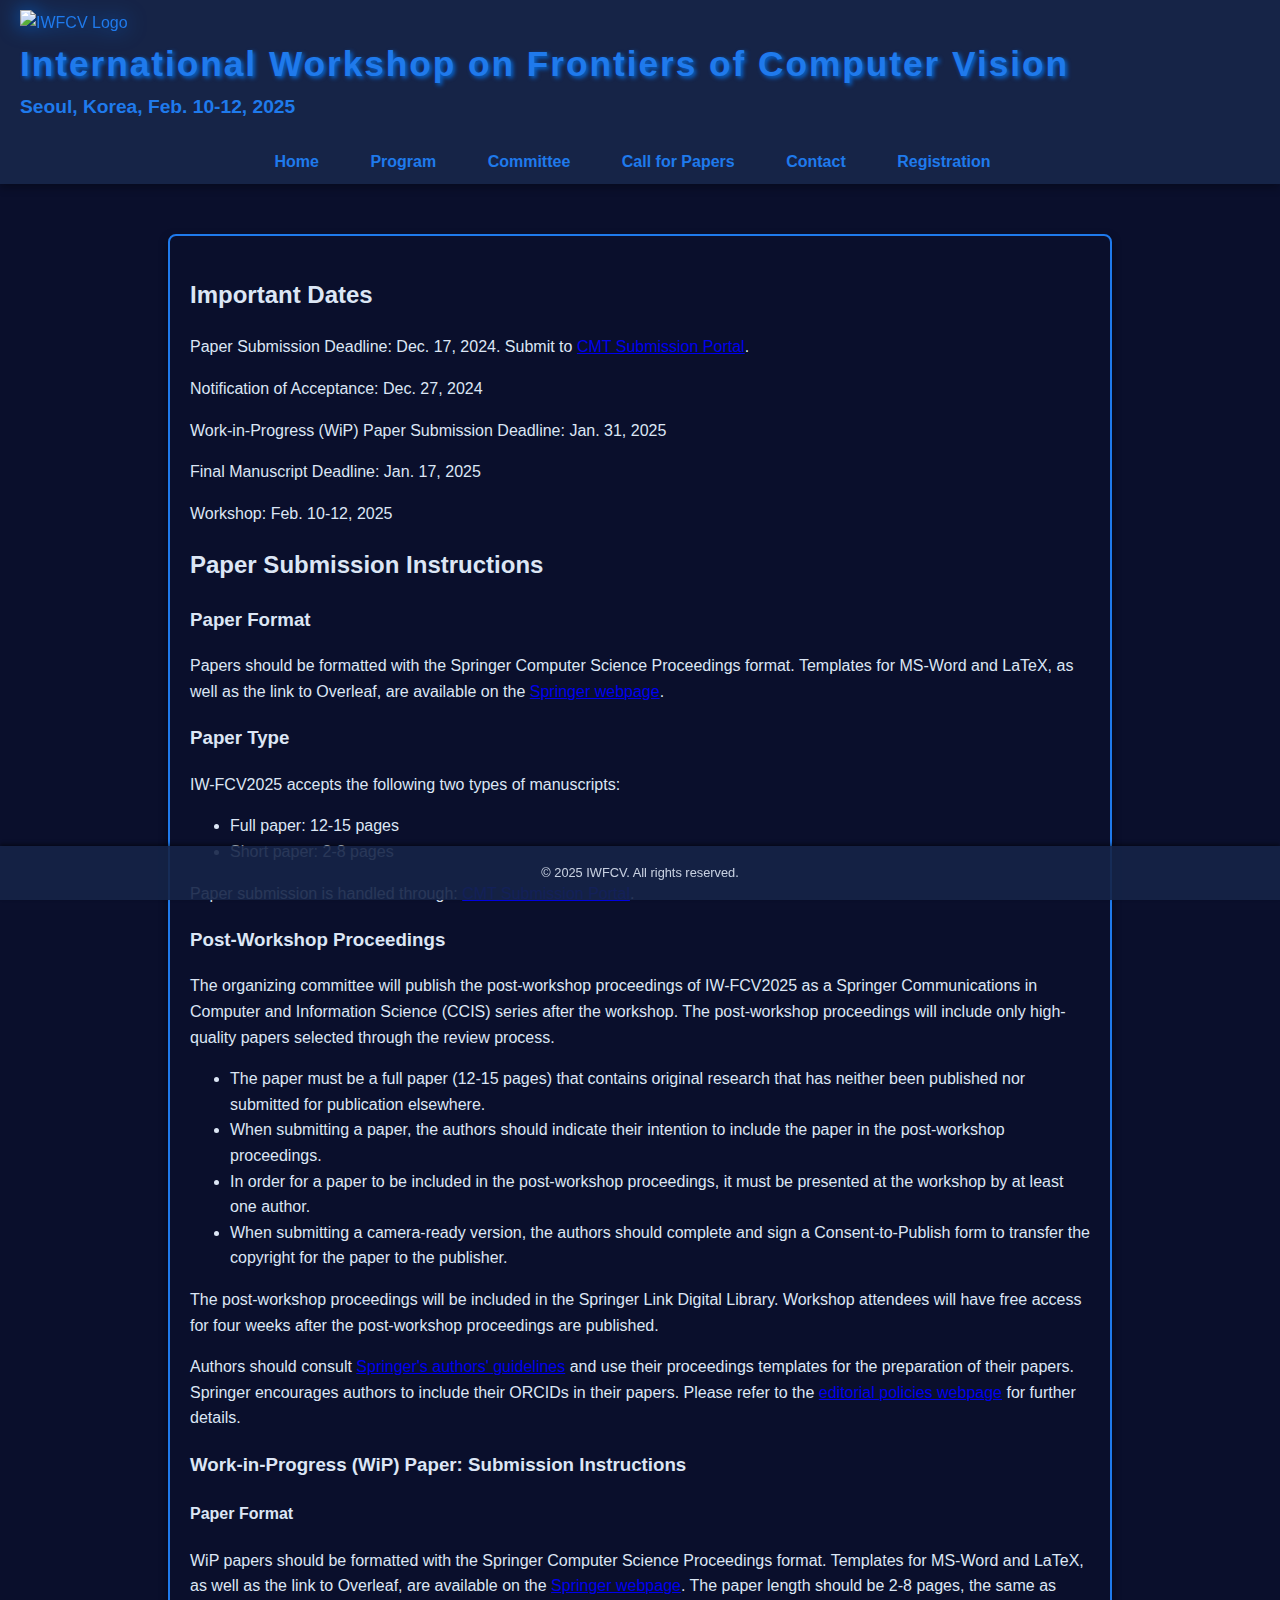
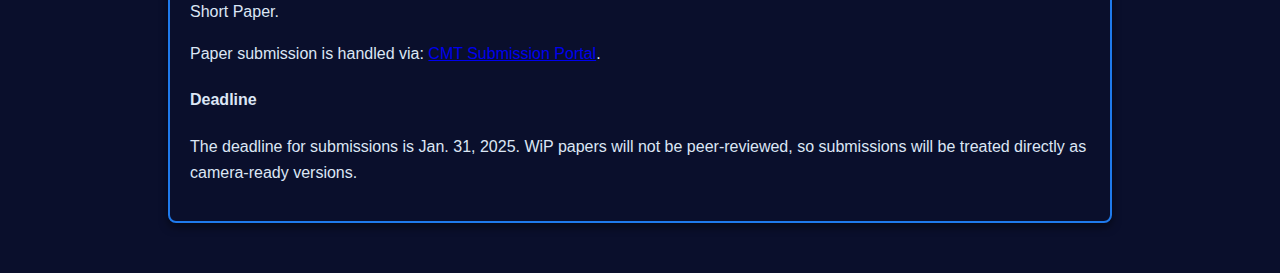
==== callforpapers.html @ b221d33c "Update callforpapers.html" ====
<!DOCTYPE html>
<html lang="en">
<head>
    <meta charset="UTF-8">
    <meta name="viewport" content="width=device-width, initial-scale=1.0">
    <title>Call for Papers - International Workshop on Frontiers of Computer Vision</title>
    <link rel="stylesheet" href="style.css">
</head>
<body>
    <header>
        <div class="header-content">
            <img src="logo.png" class="logo" alt="IWFCV Logo">
            <h1>International Workshop on Frontiers of Computer Vision</h1>
            <h2 class="date">Seoul, Korea, Feb. 10-12, 2025</h2>
        </div>
        <nav>
            <ul>
                <li><a href="index.html">Home</a></li>
                <li><a href="program.html">Program</a></li>
                <li><a href="committee.html">Committee</a></li>
                <li><a href="callforpapers.html">Call for Papers</a></li>
                <li><a href="contact.html">Contact</a></li>
                <li><a href="registration.html">Registration</a></li>
            </ul>
        </nav>
    </header>
    <main>
        <section>
            <h2>Important Dates</h2>
            <p>Paper Submission Deadline: Dec. 17, 2024. Submit to <a href="https://cmt3.research.microsoft.com/IWFCV2025" target="_blank">CMT Submission Portal</a>.</p>
            <p>Notification of Acceptance: Dec. 27, 2024</p>
            <p>Work-in-Progress (WiP) Paper Submission Deadline: Jan. 31, 2025</p>
            <p>Final Manuscript Deadline: Jan. 17, 2025</p>
            <p>Workshop: Feb. 10-12, 2025</p>

            <h2>Paper Submission Instructions</h2>
            <h3>Paper Format</h3>
            <p>Papers should be formatted with the Springer Computer Science Proceedings format. Templates for MS-Word and LaTeX, as well as the link to Overleaf, are available on the <a href="https://www.springer.com/gp/computer-science/lncs/conference-proceedings-guidelines" target="_blank">Springer webpage</a>.</p>

            <h3>Paper Type</h3>
            <p>IW-FCV2025 accepts the following two types of manuscripts:</p>
            <ul>
                <li>Full paper: 12-15 pages</li>
                <li>Short paper: 2-8 pages</li>
            </ul>
            <p>Paper submission is handled through: <a href="https://cmt3.research.microsoft.com/IWFCV2025" target="_blank">CMT Submission Portal</a>.</p>

            <h3>Post-Workshop Proceedings</h3>
            <p>The organizing committee will publish the post-workshop proceedings of IW-FCV2025 as a Springer Communications in Computer and Information Science (CCIS) series after the workshop. The post-workshop proceedings will include only high-quality papers selected through the review process.</p>
            <ul>
                <li>The paper must be a full paper (12-15 pages) that contains original research that has neither been published nor submitted for publication elsewhere.</li>
                <li>When submitting a paper, the authors should indicate their intention to include the paper in the post-workshop proceedings.</li>
                <li>In order for a paper to be included in the post-workshop proceedings, it must be presented at the workshop by at least one author.</li>
                <li>When submitting a camera-ready version, the authors should complete and sign a Consent-to-Publish form to transfer the copyright for the paper to the publisher.</li>
            </ul>
            <p>The post-workshop proceedings will be included in the Springer Link Digital Library. Workshop attendees will have free access for four weeks after the post-workshop proceedings are published.</p>
            <p>Authors should consult <a href="https://www.springer.com/gp/computer-science/lncs/conference-proceedings-guidelines" target="_blank">Springer's authors' guidelines</a> and use their proceedings templates for the preparation of their papers. Springer encourages authors to include their ORCIDs in their papers. Please refer to the <a href="https://www.springer.com/gp/authors-editors/journal-author/journal-author-helpdesk/before-you-start/before-you-start/1330" target="_blank">editorial policies webpage</a> for further details.</p>

            <h3>Work-in-Progress (WiP) Paper: Submission Instructions</h3>
            <h4>Paper Format</h4>
            <p>WiP papers should be formatted with the Springer Computer Science Proceedings format. Templates for MS-Word and LaTeX, as well as the link to Overleaf, are available on the <a href="https://www.springer.com/gp/computer-science/lncs/conference-proceedings-guidelines" target="_blank">Springer webpage</a>. The paper length should be 2-8 pages, the same as Short Paper.</p>
            <p>Paper submission is handled via: <a href="https://cmt3.research.microsoft.com/IWFCV2025" target="_blank">CMT Submission Portal</a>.</p>

            <h4>Deadline</h4>
            <p>The deadline for submissions is Jan. 31, 2025. WiP papers will not be peer-reviewed, so submissions will be treated directly as camera-ready versions.</p>
        </section>
    </main>
    <footer>
        <p>&copy; 2025 IWFCV. All rights reserved.</p>
    </footer>
</body>
</html>
---- style.css ----
body {
    font-family: 'Roboto', sans-serif;
    margin: 0;
    padding: 0;
    line-height: 1.6;
    background-color: #0a0f2c; 
    color: #dce6f5; 
}


header {
    position: relative;
    background-color: #162447; 
    color: #1f7aec; 
    padding: 10px 20px; 
    text-align: left;
    z-index: 1000;
    box-shadow: 0 4px 8px rgba(0, 0, 0, 0.3);
    overflow: hidden; 
    animation: fadeIn 2s ease-in-out; 
}


.header-content {
    display: flex;
    flex-direction: column;
    align-items: flex-start;
    margin-bottom: 0;
    padding: 0;
}


.logo {
    width: 300px; 
    height: auto;
    margin-right: 0; 
    margin-top: 0; 
    padding: 0;
    filter: drop-shadow(0 0 10px rgba(0, 123, 255, 0.8)); 
}


header h1 {
    margin: 0;
    font-size: 2.2em;
    letter-spacing: 2px;
    text-shadow: 2px 2px 4px rgba(0, 123, 255, 0.8); 
    animation: textGlitch 3s infinite; 
}

header h2.date {
    font-size: 1.2em; 
    margin-top: 0;
}

nav ul {
    list-style-type: none;
    padding: 0;
    margin: 10px 0 0 0;
    text-align: center;
}

nav ul li {
    display: inline;
    margin-right: 15px;
}

nav ul li a {
    color: #1f7aec; 
    text-decoration: none;
    font-weight: bold;
    padding: 8px 16px;
    border-radius: 4px;
    transition: color 0.3s, background-color 0.3s;
}

nav ul li a:hover {
    background-color: #1f7aec;
    color: #0a0f2c; 
    animation: linkHover 0.3s ease-in-out; 
}


main {
    background-size: cover; 
    background-position: center; 
    padding: 20px;
    max-width: 900px;
    margin: 50px auto;
    border-radius: 8px;
    box-shadow: 0 4px 8px rgba(0, 0, 0, 0.5);
    border: 2px solid #1f7aec;
}



.intro-card {
    padding: 20px;
    background-color: #162447;
    border-radius: 8px;
    box-shadow: 0 4px 8px rgba(0, 123, 255, 0.2);
    transition: transform 0.3s, box-shadow 0.3s;
}

.intro-card:hover {
    transform: translateY(-10px);
    box-shadow: 0 8px 16px rgba(0, 123, 255, 0.4);
}


footer {
    text-align: center;
    padding: 4px 0; 
    background-color: #162447;
    color: #dce6f5;
    position: fixed;
    bottom: 0;
    width: 100%;
    box-shadow: 0 -2px 4px rgba(0, 0, 0, 0.5);
    font-size: 0.8em; 
    opacity: 0.9; 
    z-index: 8; 
}

#scrollToTop {
    display: none; 
    position: fixed;
    bottom: 40px;
    right: 40px;
    background-color: #1f7aec;
    color: white;
    border: none;
    border-radius: 50%;
    width: 50px;
    height: 50px;
    cursor: pointer;
    font-size: 18px;
    box-shadow: 0 4px 8px rgba(0, 0, 0, 0.2);
    transition: background-color 0.3s;
}

#scrollToTop:hover {
    background-color: #0a0f2c;
}


@keyframes blueGlow {
    from {
        box-shadow: 0 0 15px #1f7aec, 0 0 20px #1f7aec, 0 0 25px #1f7aec, 0 0 30px #1f7aec;
    }
    to {
        box-shadow: 0 0 20px #1f7aec, 0 0 25px #1f7aec, 0 0 30px #1f7aec, 0 0 35px #1f7aec;
    }
}


@keyframes gradientAnimation {
    0% { background-position: 0% 50%; }
    50% { background-position: 100% 50%; }
    100% { background-position: 0% 50%; }
}


@keyframes fadeIn {
    from {
        opacity: 0;
    }
    to {
        opacity: 1;
    }
}


@keyframes linkHover {
    from {
        transform: scale(1);
    }
    to {
        transform: scale(1.1);
    }
}


@media (max-width: 600px) {
    .header-content {
        flex-direction: column;
    }

    header h1 {
        font-size: 2em;
    }

    nav ul li {
        display: block;
        margin-bottom: 10px;
    }

    main {
        padding: 10px;
    }
}
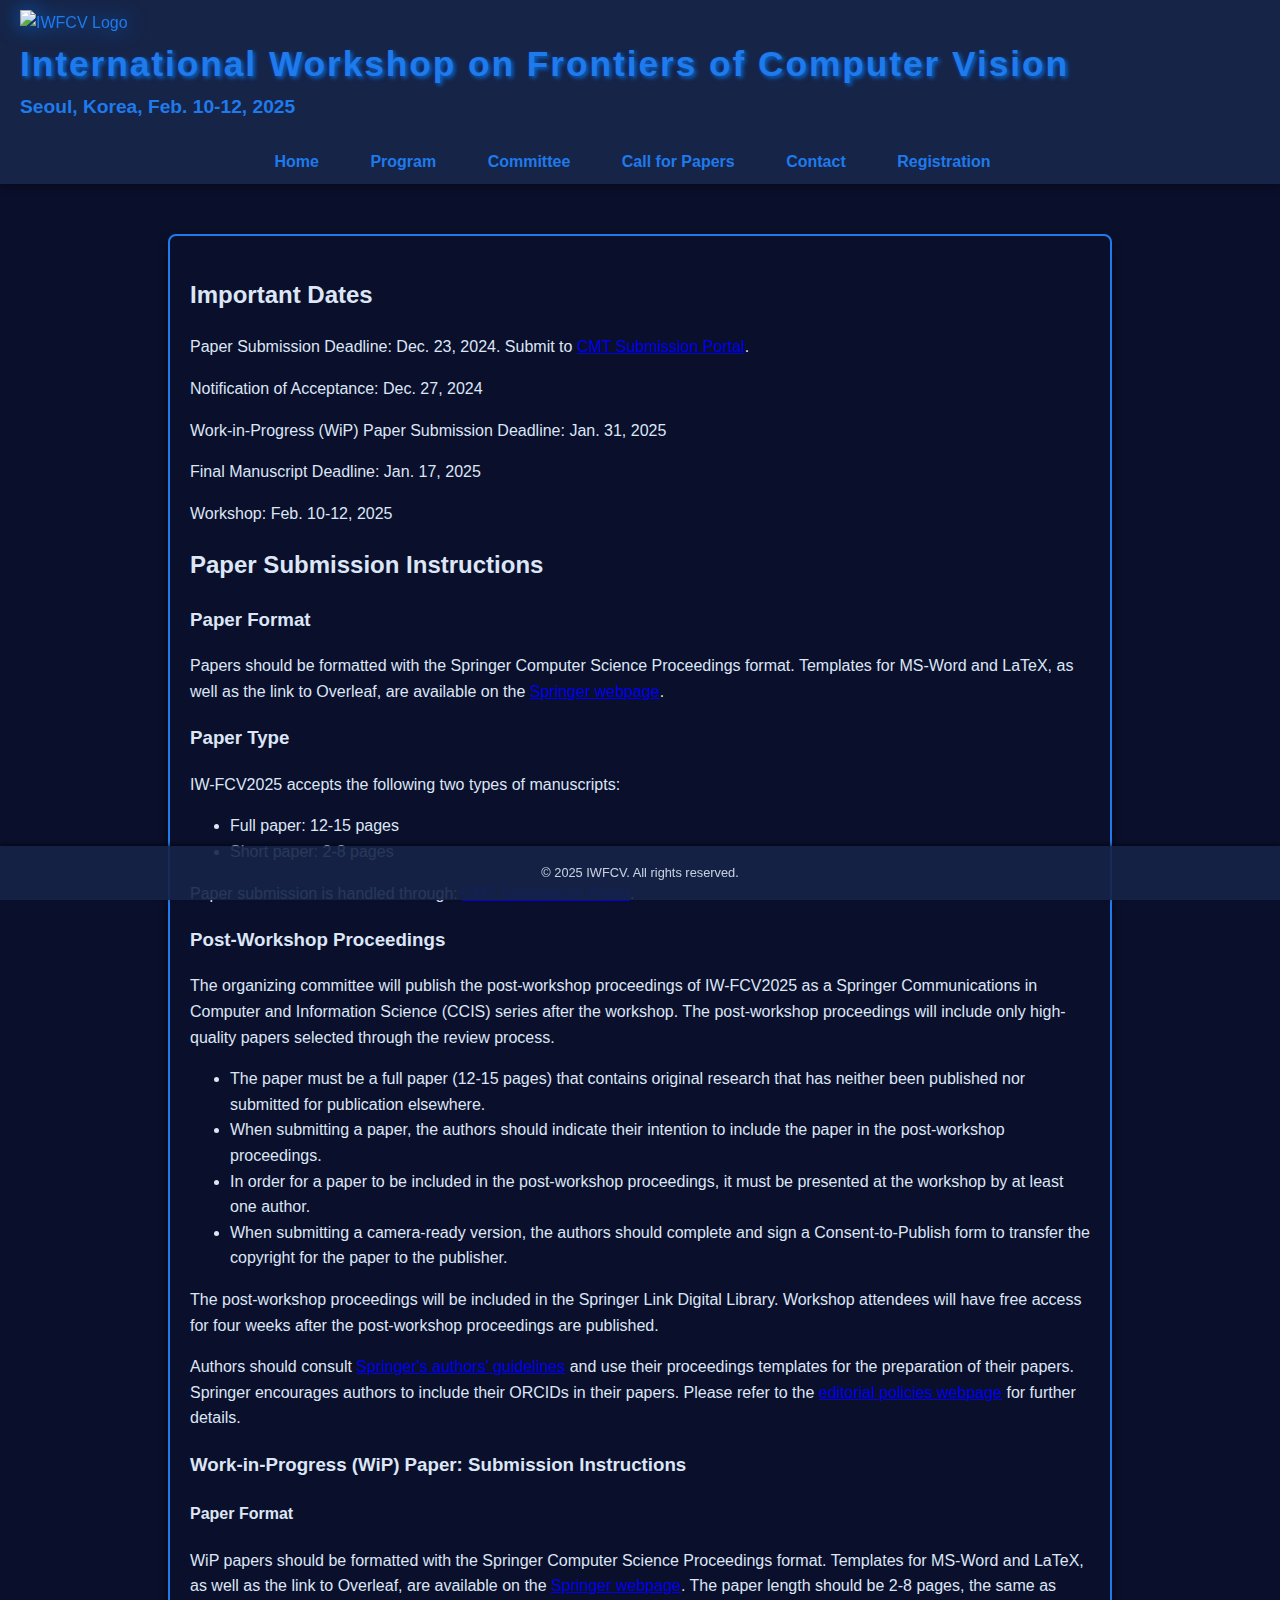
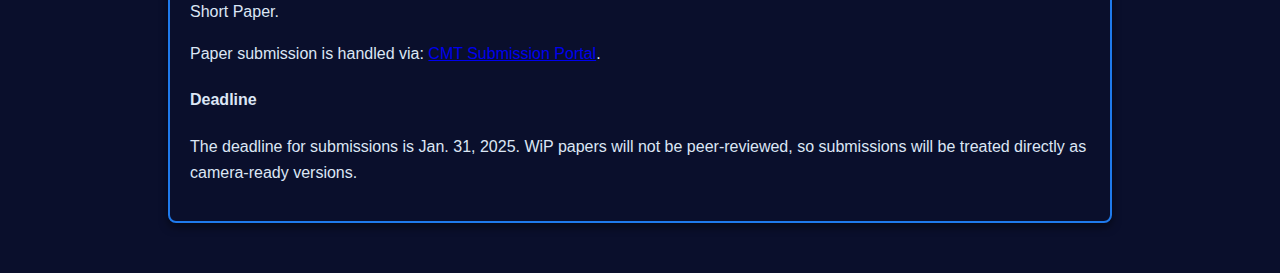
==== commit 6daac11e: "Update callforpapers.html" ====
--- a/callforpapers.html
+++ b/callforpapers.html
@@ -27,7 +27,7 @@
     <main>
         <section>
             <h2>Important Dates</h2>
-            <p>Paper Submission Deadline: Dec. 17, 2024. Submit to <a href="https://cmt3.research.microsoft.com/IWFCV2025" target="_blank">CMT Submission Portal</a>.</p>
+            <p>Paper Submission Deadline: Dec. 23, 2024. Submit to <a href="https://cmt3.research.microsoft.com/IWFCV2025" target="_blank">CMT Submission Portal</a>.</p>
             <p>Notification of Acceptance: Dec. 27, 2024</p>
             <p>Work-in-Progress (WiP) Paper Submission Deadline: Jan. 31, 2025</p>
             <p>Final Manuscript Deadline: Jan. 17, 2025</p>
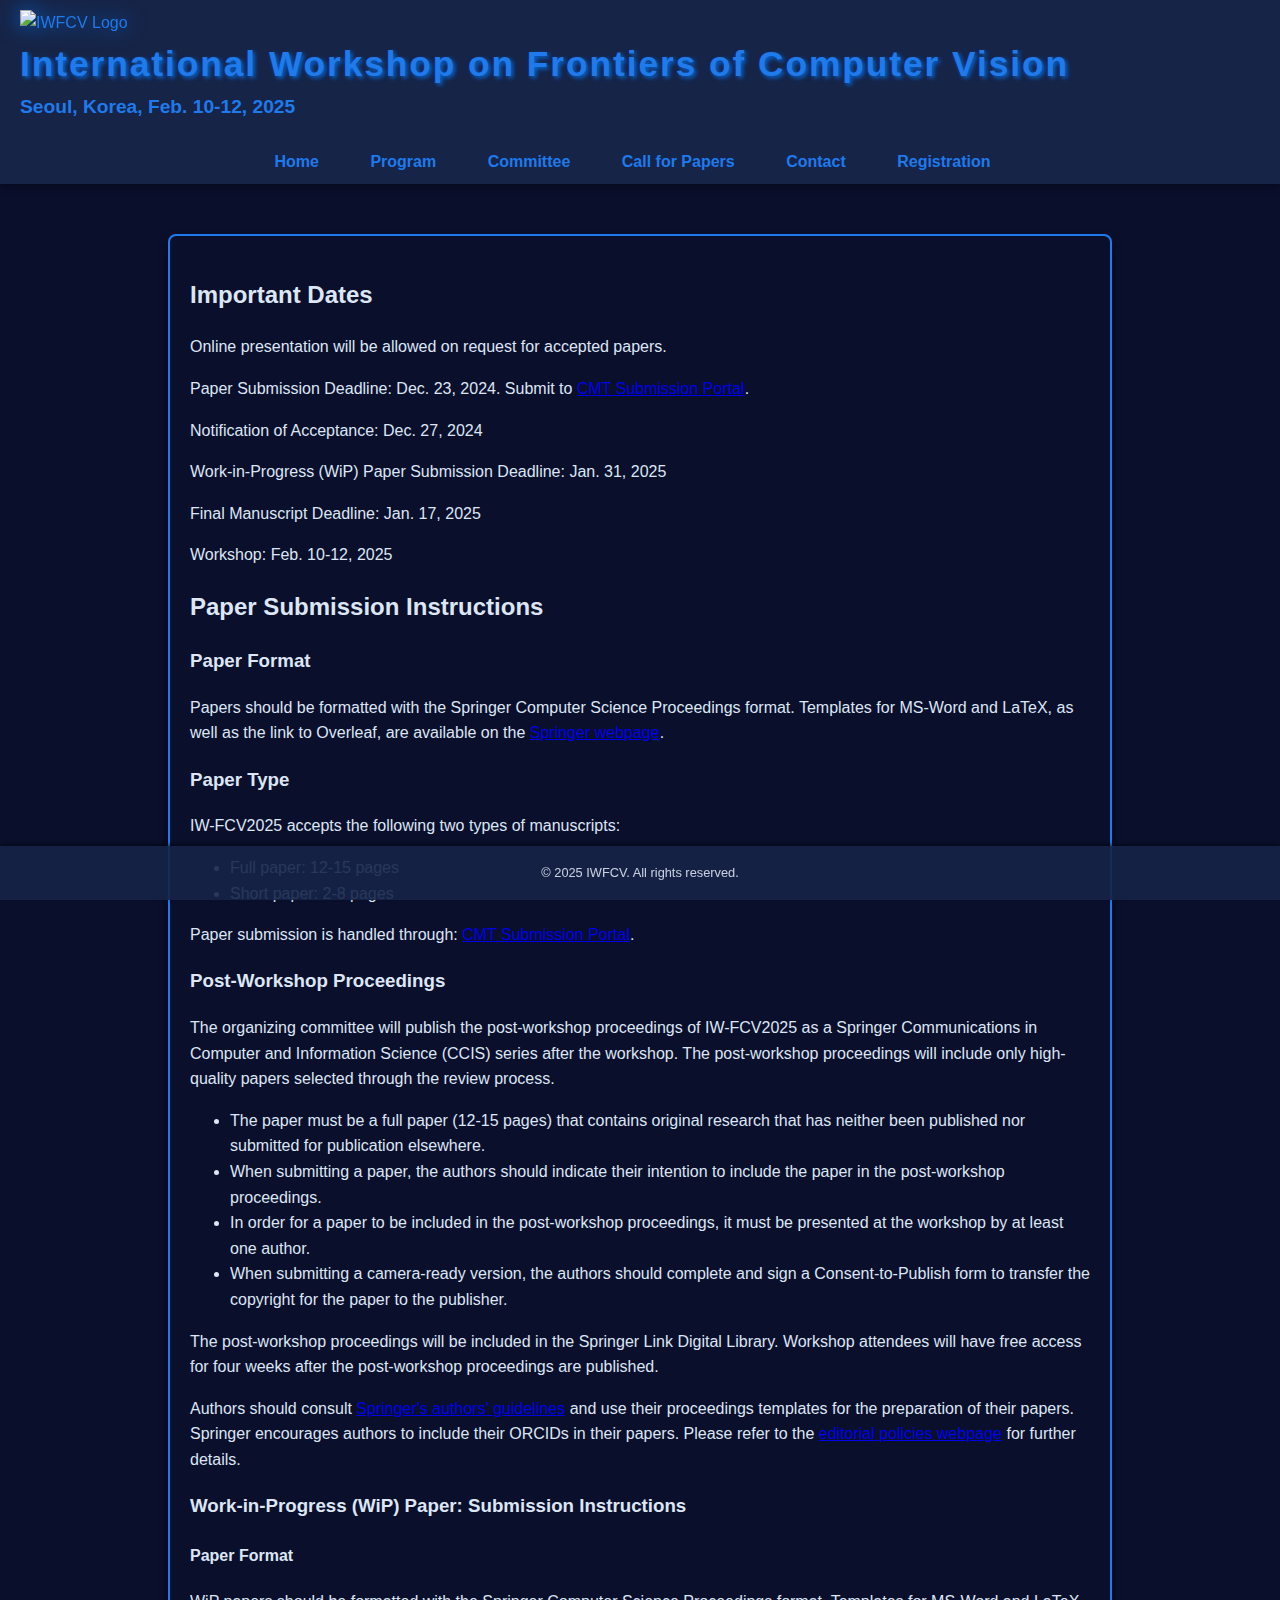
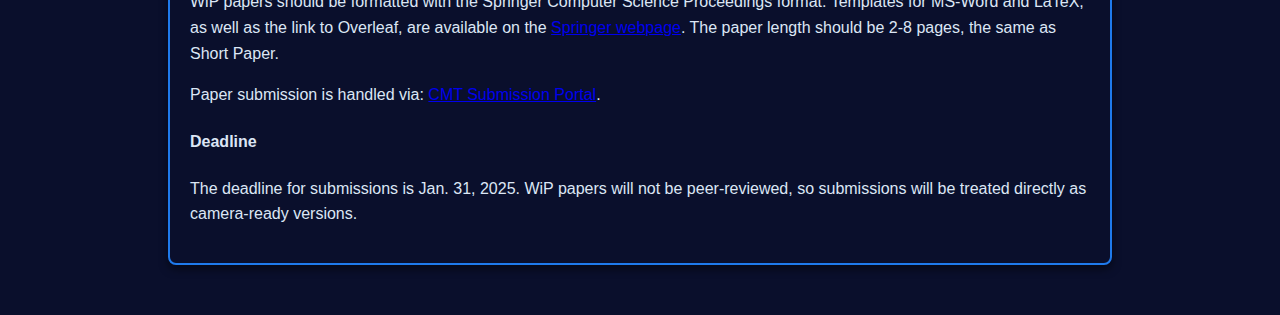
==== commit b6e3d0b9: "Update callforpapers.html" ====
--- a/callforpapers.html
+++ b/callforpapers.html
@@ -27,6 +27,7 @@
     <main>
         <section>
             <h2>Important Dates</h2>
+            <p>Online presentation will be allowed on request for accepted papers.</p>
             <p>Paper Submission Deadline: Dec. 23, 2024. Submit to <a href="https://cmt3.research.microsoft.com/IWFCV2025" target="_blank">CMT Submission Portal</a>.</p>
             <p>Notification of Acceptance: Dec. 27, 2024</p>
             <p>Work-in-Progress (WiP) Paper Submission Deadline: Jan. 31, 2025</p>
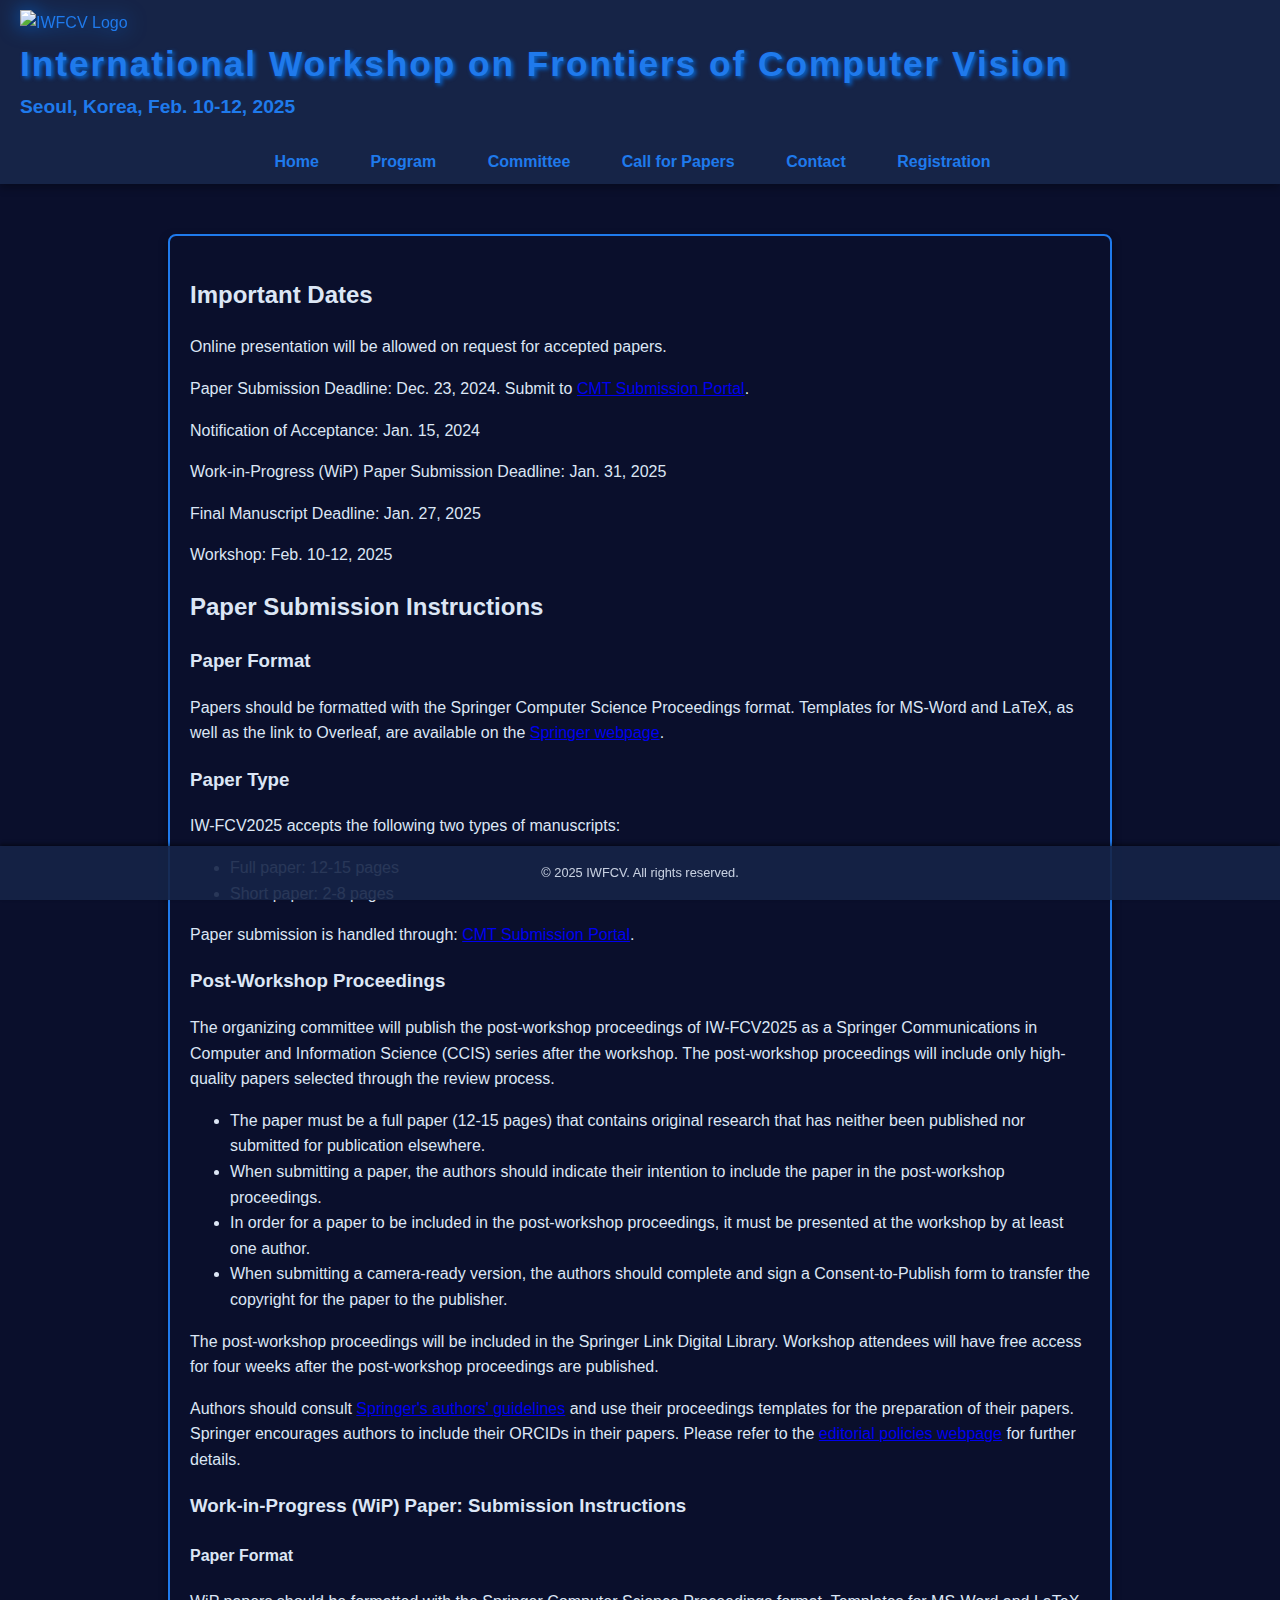
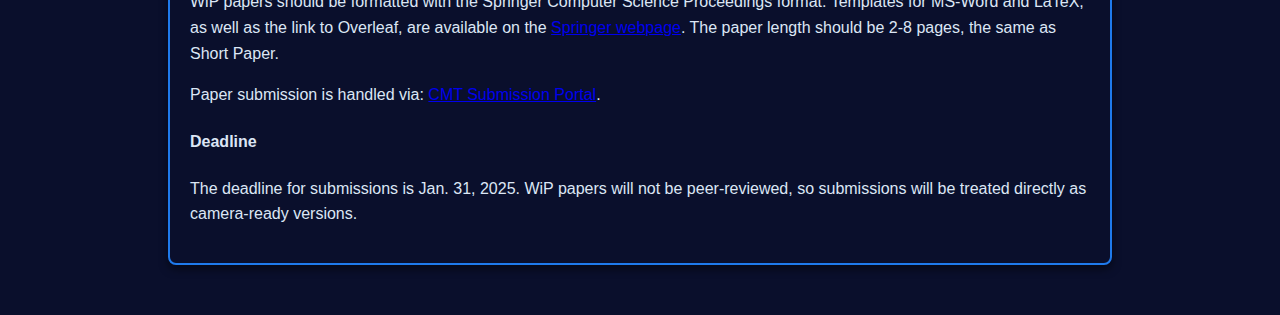
==== commit e44e5538: "Update callforpapers.html" ====
--- a/callforpapers.html
+++ b/callforpapers.html
@@ -29,9 +29,9 @@
             <h2>Important Dates</h2>
             <p>Online presentation will be allowed on request for accepted papers.</p>
             <p>Paper Submission Deadline: Dec. 23, 2024. Submit to <a href="https://cmt3.research.microsoft.com/IWFCV2025" target="_blank">CMT Submission Portal</a>.</p>
-            <p>Notification of Acceptance: Dec. 27, 2024</p>
+            <p>Notification of Acceptance: Jan. 15, 2024</p>
             <p>Work-in-Progress (WiP) Paper Submission Deadline: Jan. 31, 2025</p>
-            <p>Final Manuscript Deadline: Jan. 17, 2025</p>
+            <p>Final Manuscript Deadline: Jan. 27, 2025</p>
             <p>Workshop: Feb. 10-12, 2025</p>
 
             <h2>Paper Submission Instructions</h2>
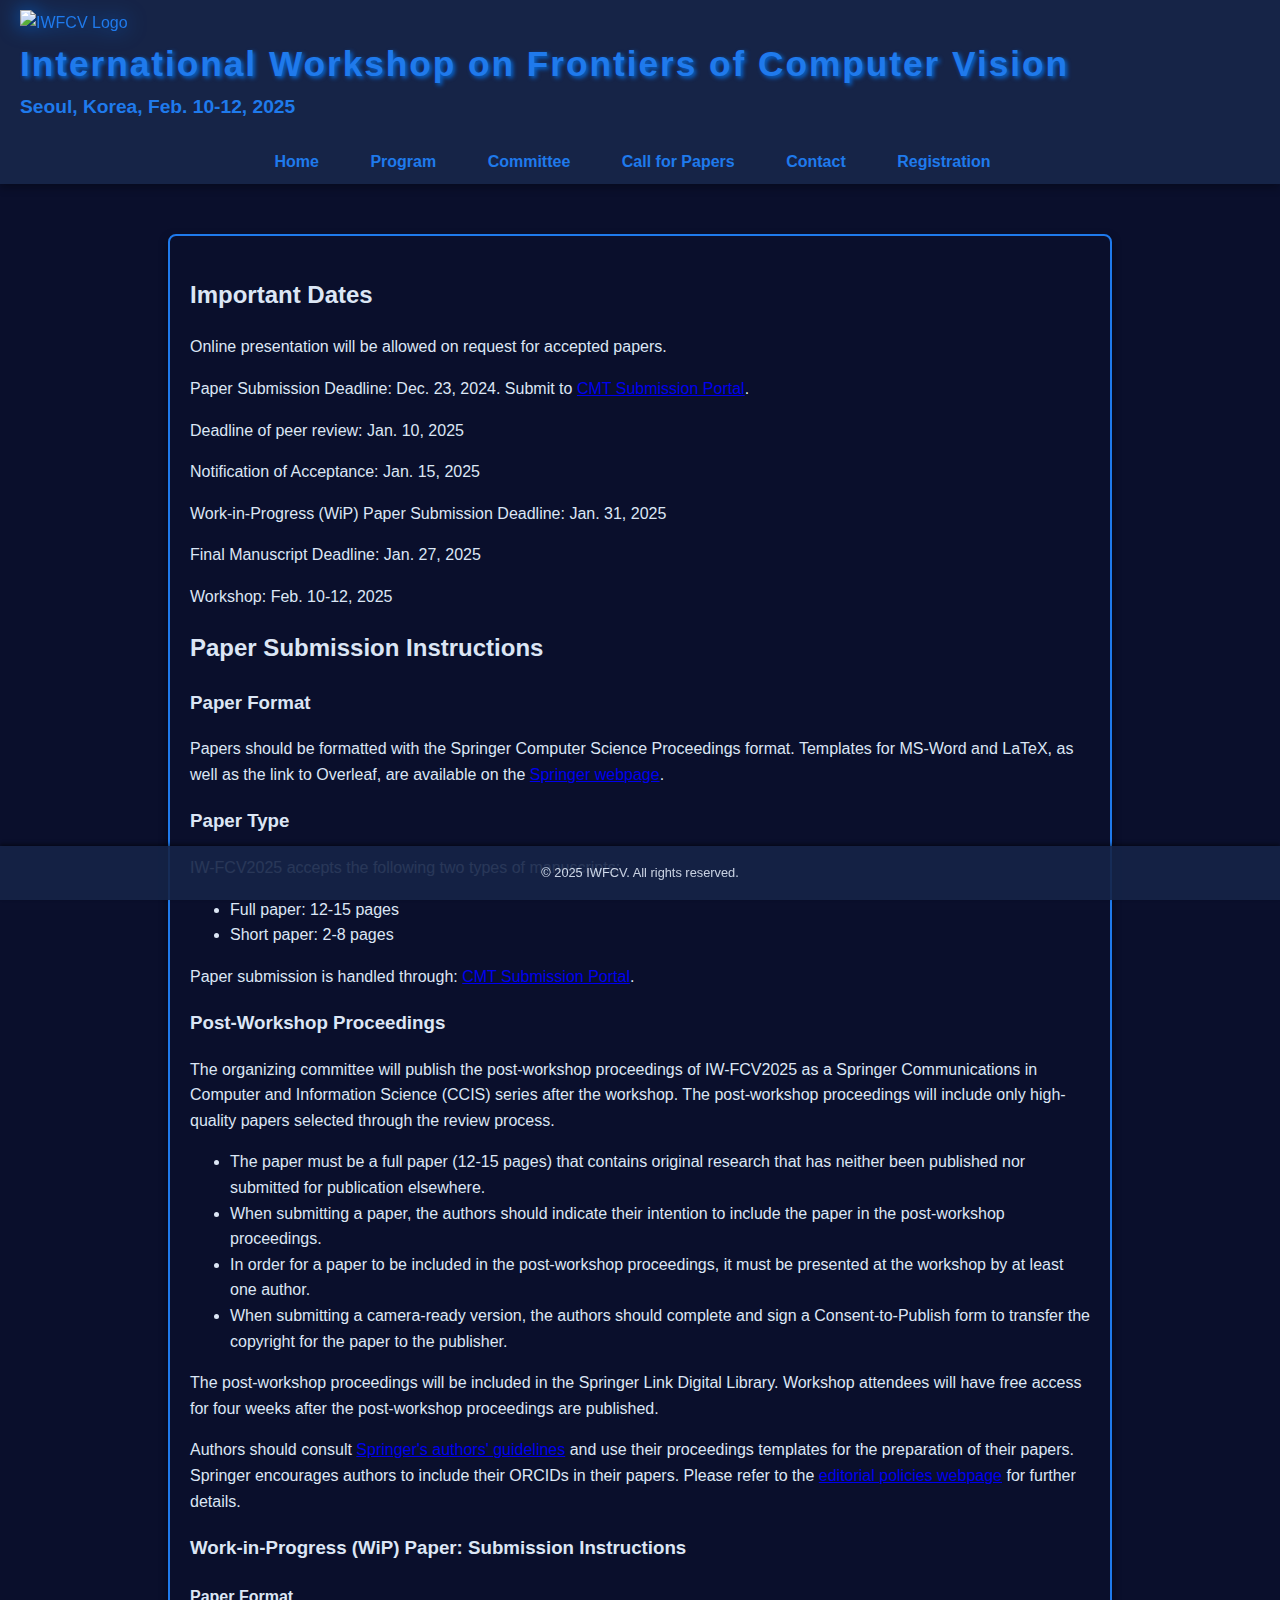
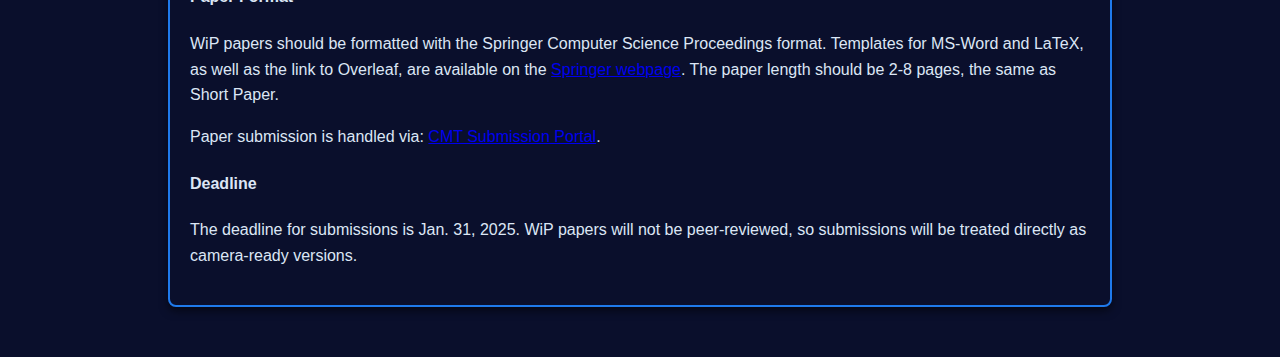
==== commit 6f03c418: "Update callforpapers.html" ====
--- a/callforpapers.html
+++ b/callforpapers.html
@@ -29,7 +29,8 @@
             <h2>Important Dates</h2>
             <p>Online presentation will be allowed on request for accepted papers.</p>
             <p>Paper Submission Deadline: Dec. 23, 2024. Submit to <a href="https://cmt3.research.microsoft.com/IWFCV2025" target="_blank">CMT Submission Portal</a>.</p>
-            <p>Notification of Acceptance: Jan. 15, 2024</p>
+            <p>Deadline of peer review: Jan. 10, 2025</p>
+            <p>Notification of Acceptance: Jan. 15, 2025</p>
             <p>Work-in-Progress (WiP) Paper Submission Deadline: Jan. 31, 2025</p>
             <p>Final Manuscript Deadline: Jan. 27, 2025</p>
             <p>Workshop: Feb. 10-12, 2025</p>
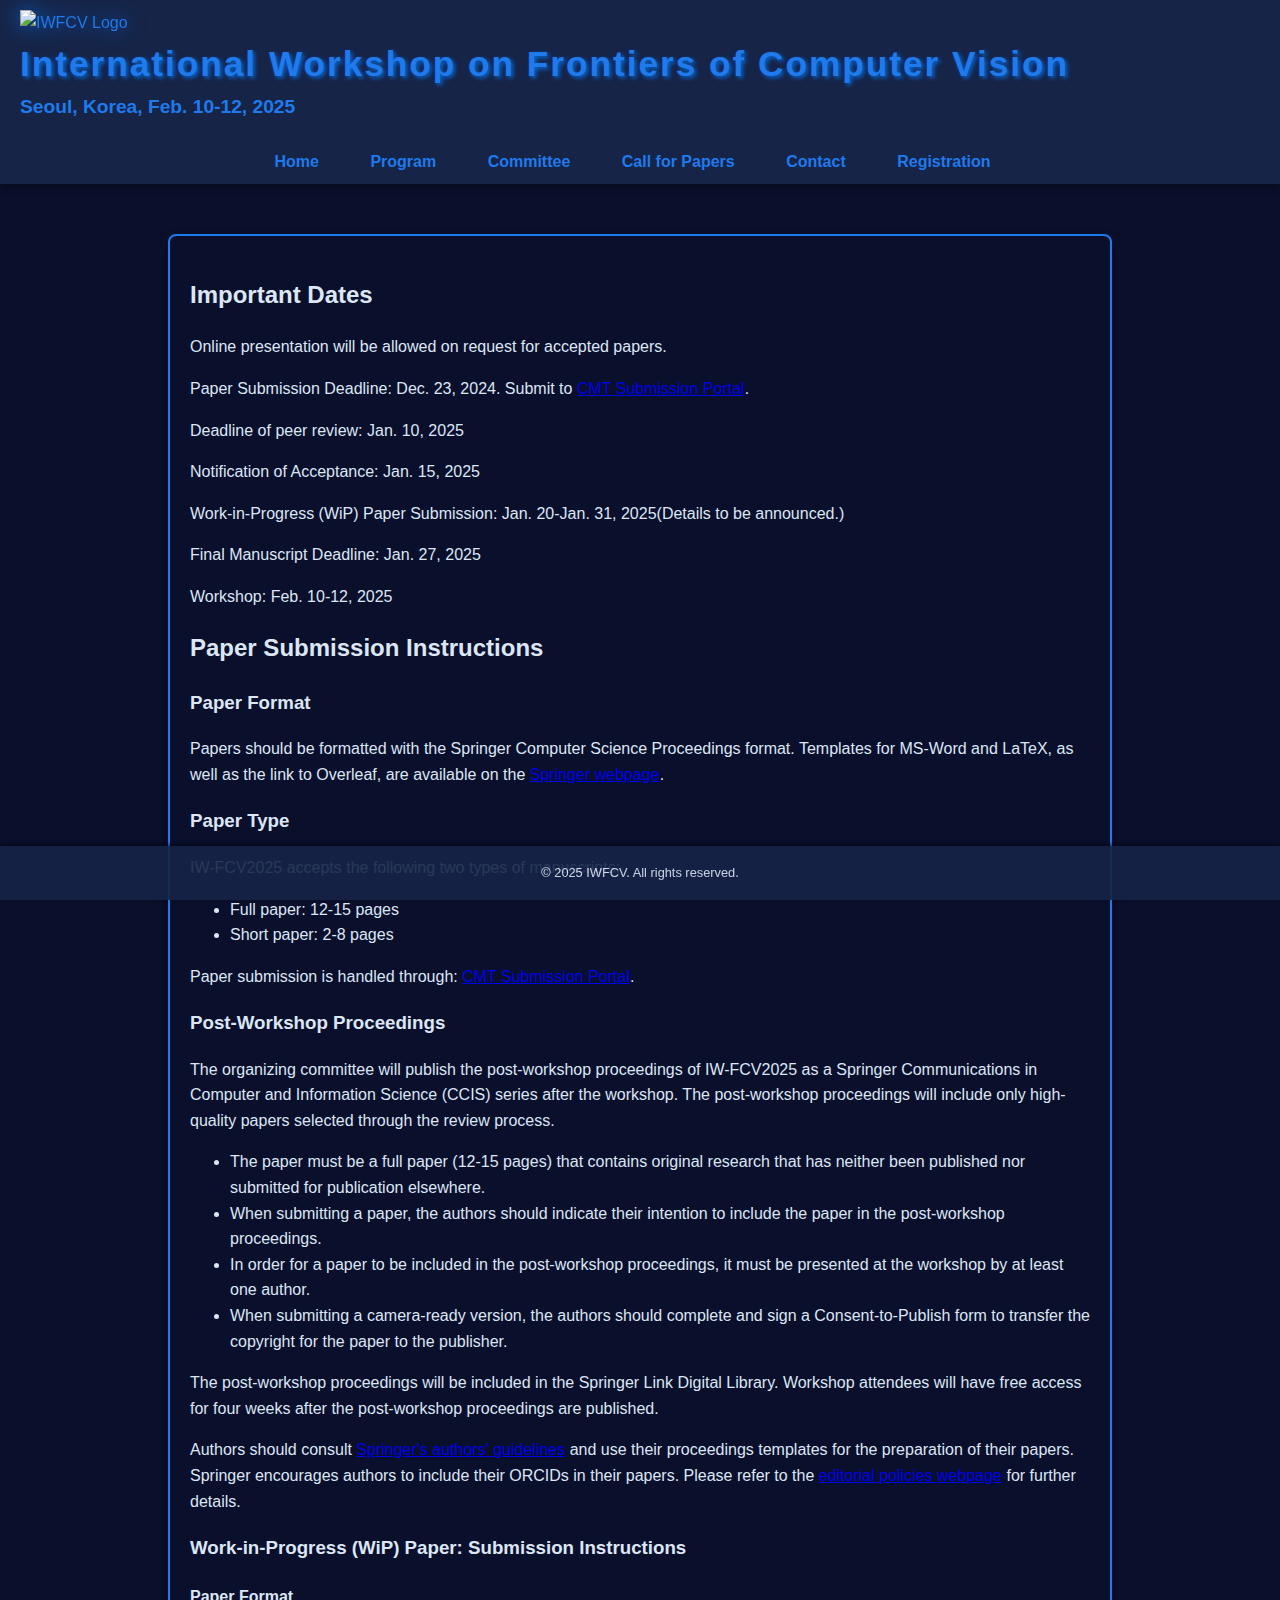
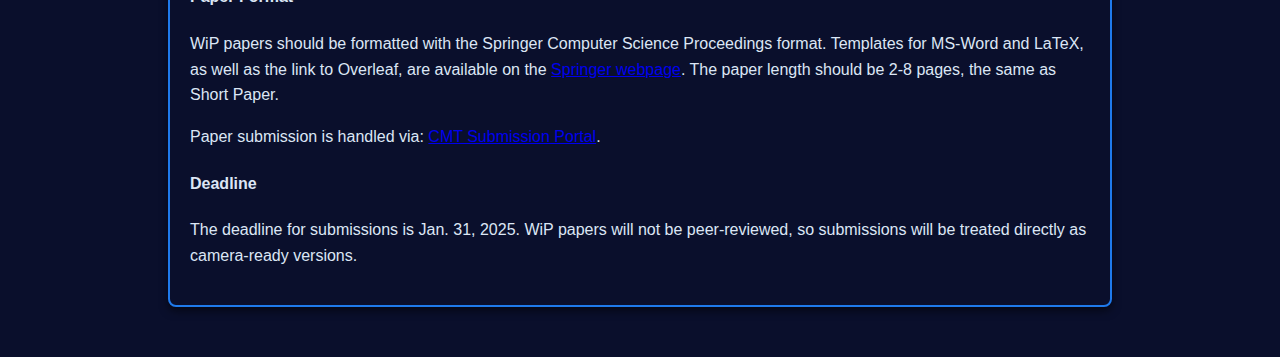
==== commit 67e47394: "Update callforpapers.html" ====
--- a/callforpapers.html
+++ b/callforpapers.html
@@ -31,7 +31,7 @@
             <p>Paper Submission Deadline: Dec. 23, 2024. Submit to <a href="https://cmt3.research.microsoft.com/IWFCV2025" target="_blank">CMT Submission Portal</a>.</p>
             <p>Deadline of peer review: Jan. 10, 2025</p>
             <p>Notification of Acceptance: Jan. 15, 2025</p>
-            <p>Work-in-Progress (WiP) Paper Submission Deadline: Jan. 31, 2025</p>
+            <p>Work-in-Progress (WiP) Paper Submission: Jan. 20-Jan. 31, 2025(Details to be announced.)</p>
             <p>Final Manuscript Deadline: Jan. 27, 2025</p>
             <p>Workshop: Feb. 10-12, 2025</p>
 
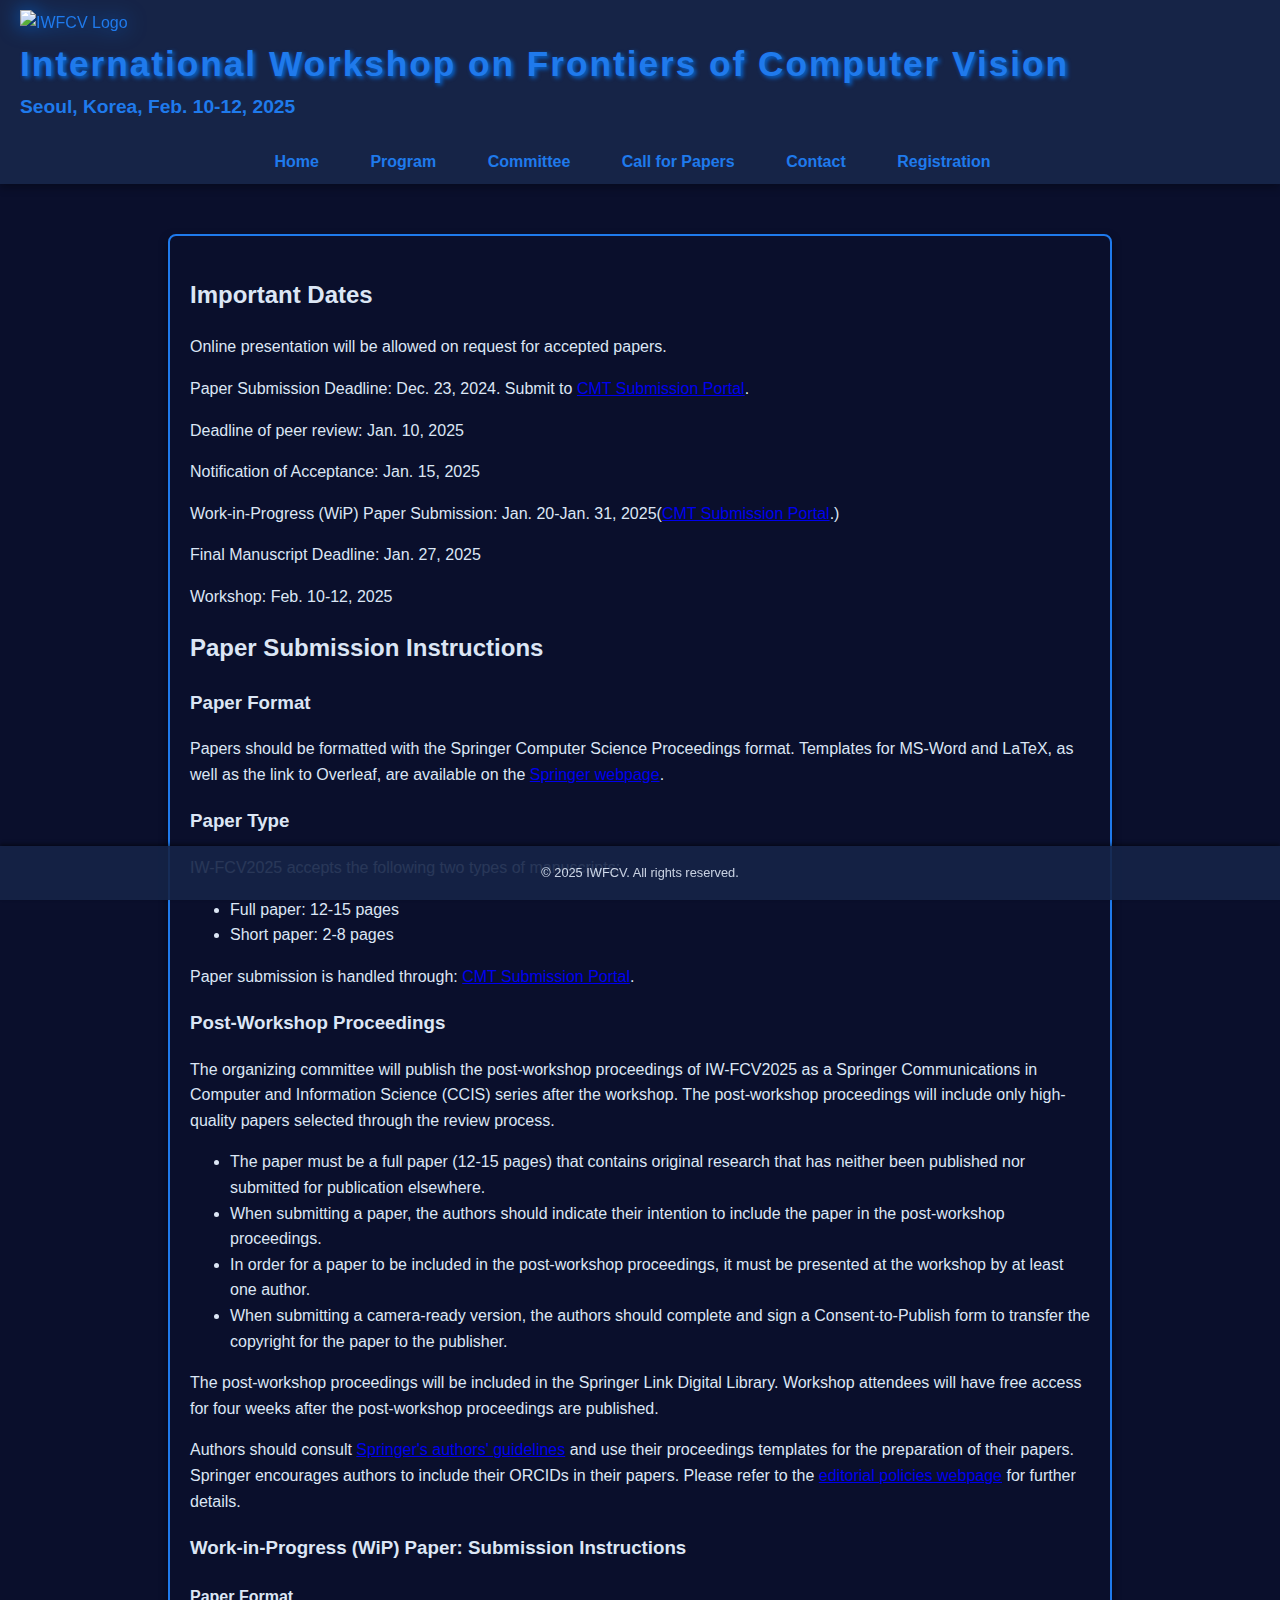
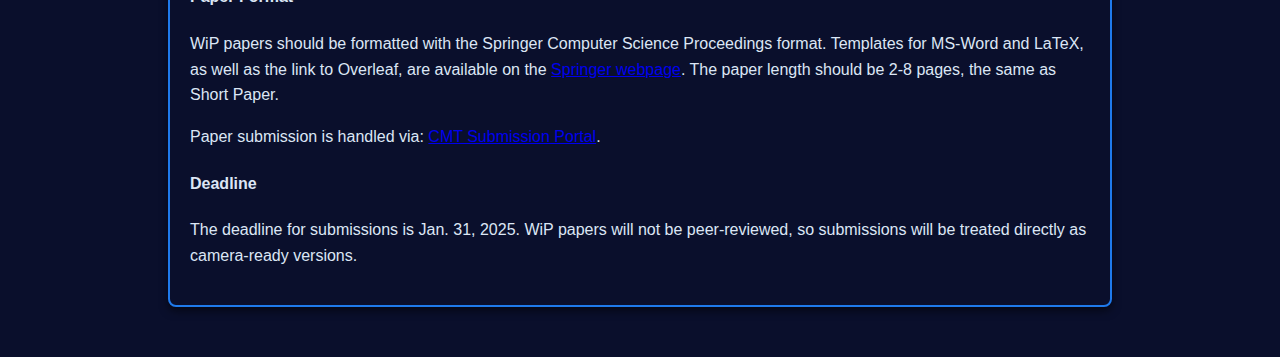
==== commit 6614121f: "Update callforpapers.html" ====
--- a/callforpapers.html
+++ b/callforpapers.html
@@ -31,7 +31,7 @@
             <p>Paper Submission Deadline: Dec. 23, 2024. Submit to <a href="https://cmt3.research.microsoft.com/IWFCV2025" target="_blank">CMT Submission Portal</a>.</p>
             <p>Deadline of peer review: Jan. 10, 2025</p>
             <p>Notification of Acceptance: Jan. 15, 2025</p>
-            <p>Work-in-Progress (WiP) Paper Submission: Jan. 20-Jan. 31, 2025(Details to be announced.)</p>
+            <p>Work-in-Progress (WiP) Paper Submission: Jan. 20-Jan. 31, 2025(<a href="https://cmt3.research.microsoft.com/IWFCV2025" target="_blank">CMT Submission Portal</a>.)</p>
             <p>Final Manuscript Deadline: Jan. 27, 2025</p>
             <p>Workshop: Feb. 10-12, 2025</p>
 
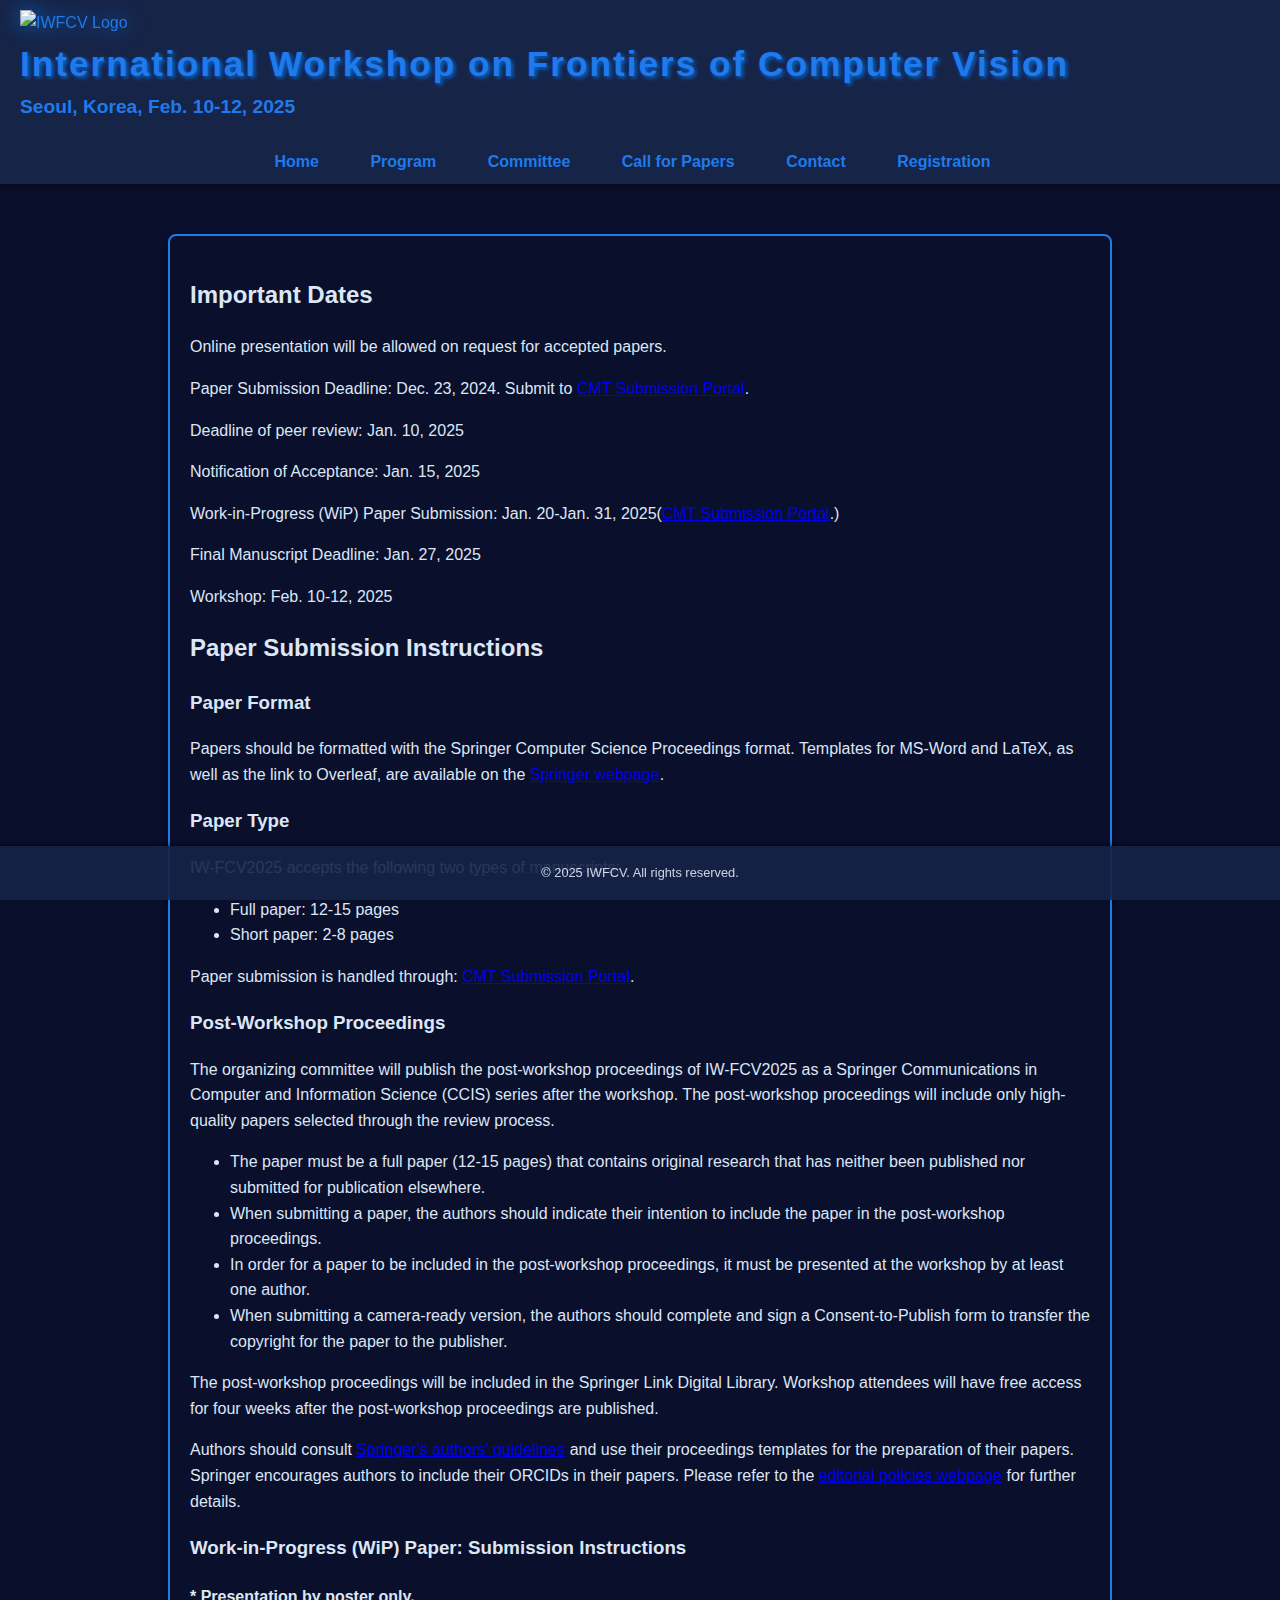
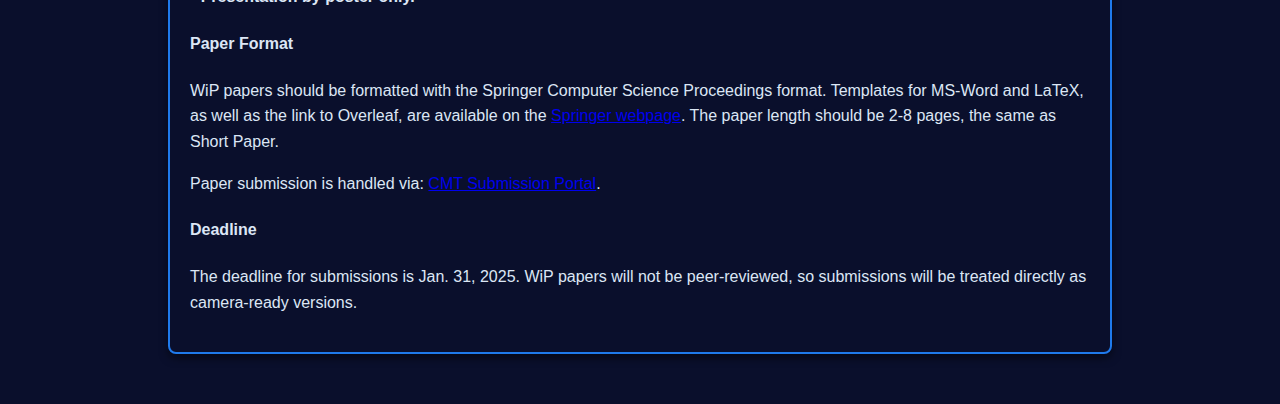
==== commit 6b440766: "Update callforpapers.html" ====
--- a/callforpapers.html
+++ b/callforpapers.html
@@ -59,6 +59,7 @@
             <p>Authors should consult <a href="https://www.springer.com/gp/computer-science/lncs/conference-proceedings-guidelines" target="_blank">Springer's authors' guidelines</a> and use their proceedings templates for the preparation of their papers. Springer encourages authors to include their ORCIDs in their papers. Please refer to the <a href="https://www.springer.com/gp/authors-editors/journal-author/journal-author-helpdesk/before-you-start/before-you-start/1330" target="_blank">editorial policies webpage</a> for further details.</p>
 
             <h3>Work-in-Progress (WiP) Paper: Submission Instructions</h3>
+            <h4>* Presentation by poster only.</h4></h4>
             <h4>Paper Format</h4>
             <p>WiP papers should be formatted with the Springer Computer Science Proceedings format. Templates for MS-Word and LaTeX, as well as the link to Overleaf, are available on the <a href="https://www.springer.com/gp/computer-science/lncs/conference-proceedings-guidelines" target="_blank">Springer webpage</a>. The paper length should be 2-8 pages, the same as Short Paper.</p>
             <p>Paper submission is handled via: <a href="https://cmt3.research.microsoft.com/IWFCV2025" target="_blank">CMT Submission Portal</a>.</p>
